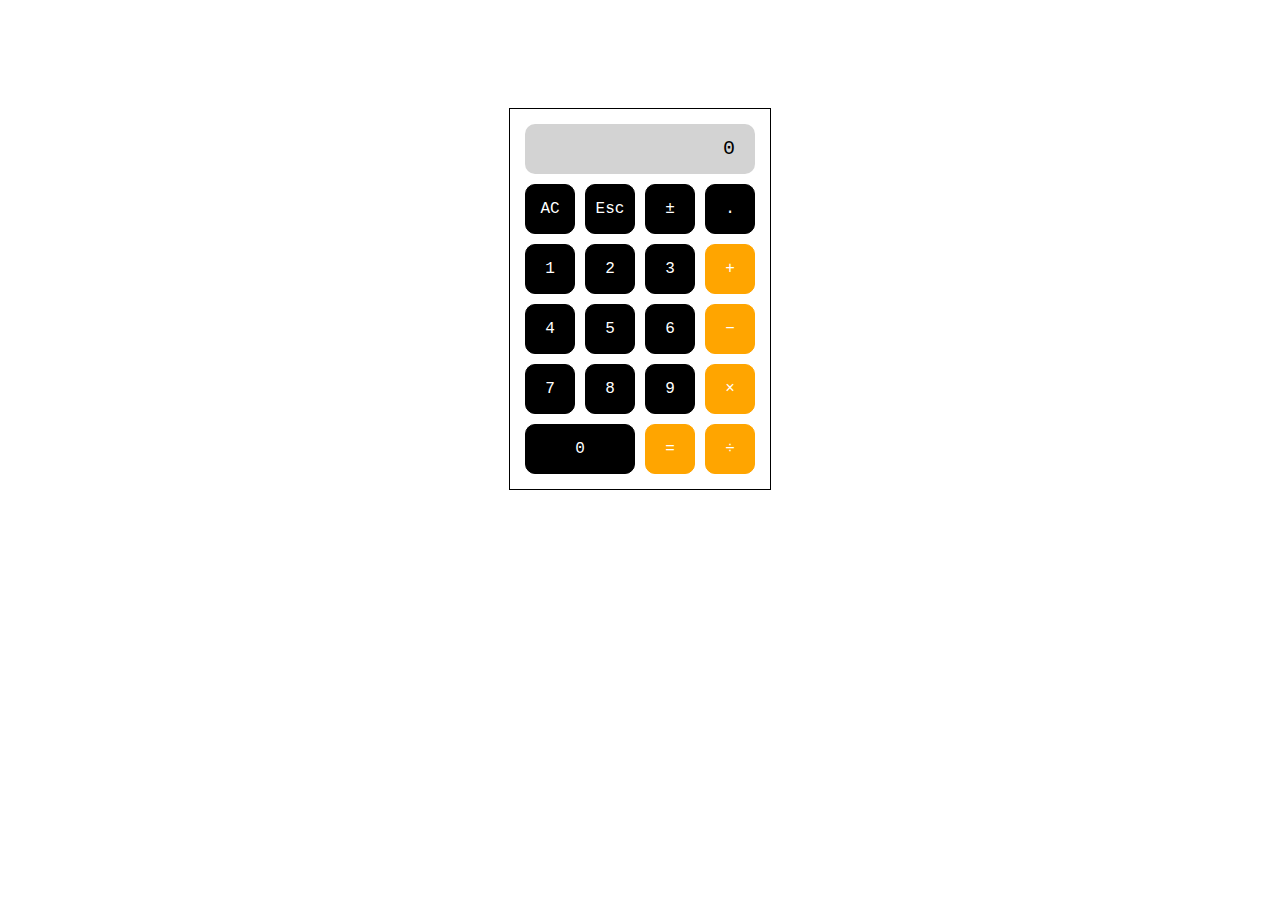
==== calc.html @ 449057e6 "Update styling, replace redundant number attribute with button textContent" ====
<!DOCTYPE html>
<html lang="en">

<head>
    <meta charset="UTF-8">
    <meta http-equiv="X-UA-Compatible" content="IE=edge">
    <meta name="viewport" content="width=device-width, initial-scale=1.0">
    <title>Calculator</title>
    <link rel="stylesheet" href="style.css">
</head>

<body>

    <div class="container">
        <div id="display">0</div>
        <button id="clear">AC</button>
        <button id="esc">Esc</button>
        <button id="plusminus">&plusmn;</button>
        <button id="decimal">.</button>

        <button class="number" id="one">1</button>
        <button class="number" id="two">2</button>
        <button class="number" id="three">3</button>
        <button class="operator" id="add">&plus;</button>

        <button class="number" id="four">4</button>
        <button class="number" id="five">5</button>
        <button class="number" id="six">6</button>
        <button class="operator" id="subtract">&minus;</button>

        <button class="number" id="seven">7</button>
        <button class="number" id="eight">8</button>
        <button class="number" id="nine">9</button>
        <button class="operator" id="multiply">&times;</button>


        <button class="number" id="zero">0</button>
        <button id="equals">&equals;</button>
        <button class="operator" id="divide">&divide;</button>



    </div>
</body>

<script>

    const equalsButton = document.getElementById("equals")
    const addButton = document.getElementById("add")
    const subtractButton = document.getElementById("subtract")
    const multiplyButton = document.getElementById("multiply")
    const divideButton = document.getElementById("divide")
    const clearButton = document.getElementById("clear")
    const decimalButton = document.getElementById("decimal")
    const escButton = document.getElementById("esc")
    const display = document.getElementById("display")

    let firstOperand;
    let secondOperand;
    let currentOperator;
    let currentResult;

    // Operate functionality
    function operate(operator, a, b) {

        switch (operator) {
            case "+":
                res = add(a, b)
                return res
            case "-":
                res = subtract(a, b)
                return res
            case "*":
                res = multiply(a, b)
                return res
            case "/":
                res = divide(a, b)
                return res
        }
        return res
    }

    function add(a, b) {
        return a + b
    }

    function subtract(a, b) {
        return a - b
    }
    function multiply(a, b) {
        return a * b
    }
    function divide(a, b) {
        return b === 0 ? "Nem." : a / b
    }

    // Operator buttons
    operatorButtons = document.querySelectorAll(".operator")
    operatorButtons.forEach((btn) => btn.addEventListener('click', setOperator))

    addButton.setAttribute('operator', '+')
    subtractButton.setAttribute('operator', '-')
    multiplyButton.setAttribute('operator', '*')
    divideButton.setAttribute('operator', '/')

    function setOperator(e) {
        if (display.textContent == currentResult) {
            firstOperand = currentResult
            secondOperand = ''
        }
        if (currentOperator) {
            firstOperand = operate(currentOperator, parseFloat(firstOperand), parseFloat(secondOperand))
            secondOperand = ''
        }
        if (e.target.id == "subtract" && !firstOperand) {
            firstOperand = '-'
            display.textContent = firstOperand
        }

        else {
            currentOperator = e.target.getAttribute('operator')
            display.textContent += currentOperator
        }


    }

    // Number buttons
    numberButtons = document.querySelectorAll(".number")
    numberButtons.forEach((btn) => btn.addEventListener('click', setOperand))

    function setOperand(e) {
        operand = e.target.textContent

        if (!firstOperand) {
            firstOperand = operand
            display.textContent = operand
            secondOperand = ''

        }
        else if (firstOperand && !currentOperator) {
            firstOperand += operand
            display.textContent += operand
            secondOperand = ''
        }
        else if (firstOperand && currentOperator) {
            secondOperand += operand
            display.textContent += operand
        }
    }

    // Equals button
    equalsButton.addEventListener('click', equalsListener)

    function equalsListener(e) {
        currentResult = operate(currentOperator, parseFloat(firstOperand), parseFloat(secondOperand)).toFixed(1)
        splitResult = currentResult.split(".")
        // Truncate number if ending in '.0'
        if (splitResult[splitResult.length - 1] === '0') {
            currentResult = Math.trunc(parseInt(currentResult))
        }
        display.textContent = currentResult
        currentOperator = null
        firstOperand = null
        secondOperand = null
    }



    // Clear button
    clearButton.addEventListener('click', clearListener)

    function clearListener() {
        firstOperand = null
        secondOperand = null
        currentOperator = null
        display.textContent = '0'
    }

    // Decimal button    
    decimalButton.addEventListener('click', decimalListener)

    function decimalListener() {

        if (!firstOperand) {
            firstOperand = ''
        }
        else if (!currentOperator && !firstOperand.includes(".")) {
            firstOperand += "."
            display.textContent += "."

        }
        else if (currentOperator && !secondOperand.includes(".")) {
            secondOperand += "."
            display.textContent += "."
        }

    }

    // Backspace button
    escButton.addEventListener('click', escListener)

    function escListener() {
        if (display.textContent == currentResult) {
            firstOperand = currentResult.toString()
            secondOperand = ''
        }

        if (firstOperand && !currentOperator) {
            firstOperand = firstOperand.slice(0, -1)

        }
        else if (currentOperator && (!secondOperand)) {
            currentOperator = null
        }
        else {
            secondOperand = secondOperand.slice(0, -1)
        }
        display.textContent = display.textContent.slice(0, -1)
    }

</script>

</html>
---- style.css ----
body {
    display: flex;
    justify-content: center;
}

.container {
    display: grid;
    align-items: center;
    justify-content: center;
    margin-top: 100px;
    grid-gap: 10px;
    width: 230px;
    height: 350px;
    padding: 15px;
    border: 1px solid black;
    border-radius: 10x;
    grid-template-columns: repeat(4, 1fr);
    grid-template-rows: repeat(5, 1fr);
    font-size: 20px;
}

#display {
    text-align: right;
    width: auto;
    height: 50px;
    line-height: 50px;
    padding-right: 20px;
    font-family: 'Courier New', Courier;
    background-color: lightgrey;
    color: black;
    border-radius: 10px;
    grid-column: 1 / -1
}

#zero {
    grid-column: 1 / 3
}


button {
    text-align: center;
    width: auto;
    height: 50px;
    background-color: black;
    color: white;
    border-radius: 10px;
    font-family: 'Courier New', Courier;
    border: solid 1px black;
    font-size: 16px;

}

button:hover {
    transform: scale(1.1)
}

.operator,
#equals {
    background-color: orange;
    color: white;
    border: solid 1px orange;
}
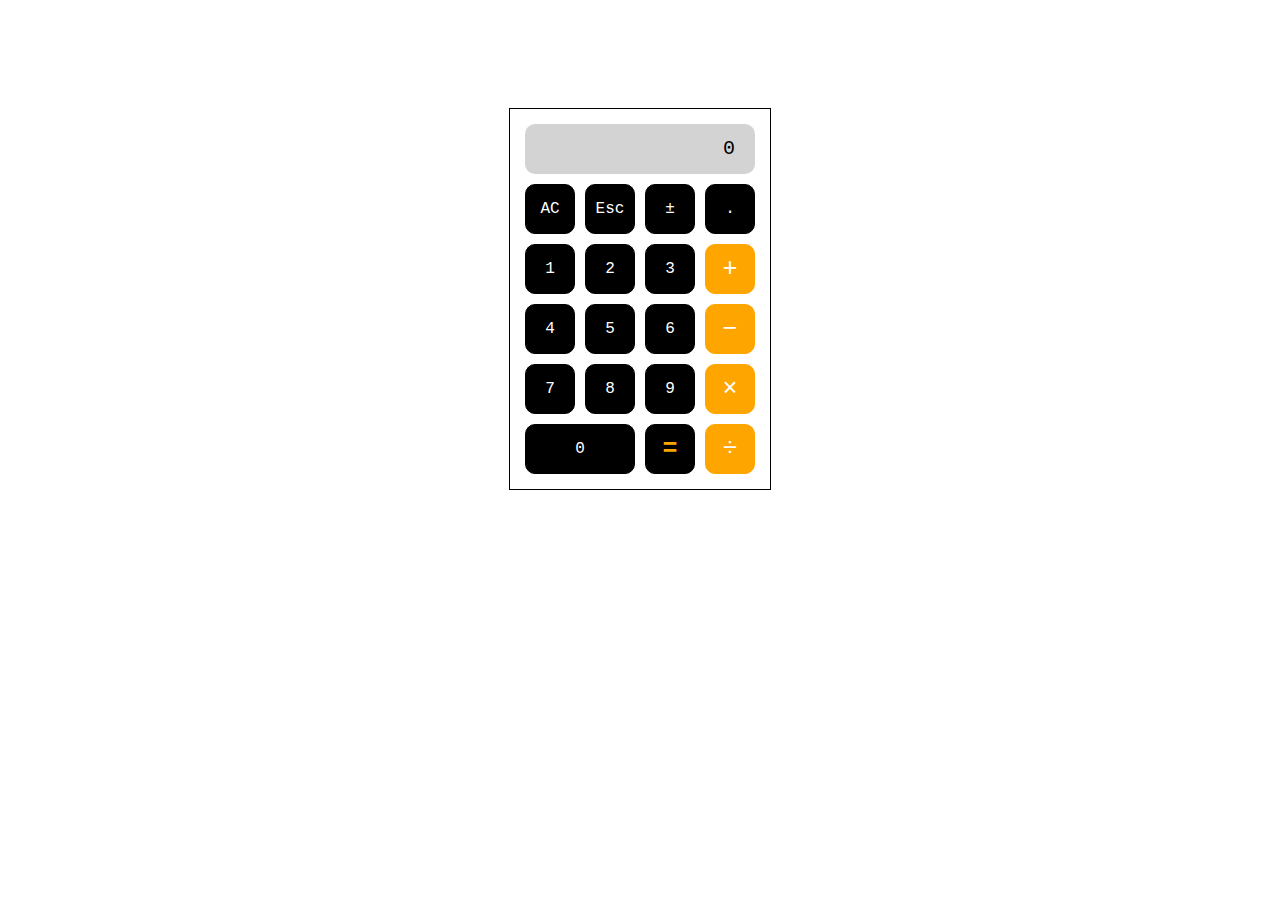
==== commit f74a1ea6: "Change equals style, temporary esc bug fix" ====
--- a/calc.html
+++ b/calc.html
@@ -77,7 +77,6 @@
                 res = divide(a, b)
                 return res
         }
-        return res
     }
 
     function add(a, b) {
@@ -136,7 +135,7 @@
             firstOperand = operand
             display.textContent = operand
             secondOperand = ''
-
+            currentResult = firstOperand
         }
         else if (firstOperand && !currentOperator) {
             firstOperand += operand
@@ -153,11 +152,17 @@
     equalsButton.addEventListener('click', equalsListener)
 
     function equalsListener(e) {
-        currentResult = operate(currentOperator, parseFloat(firstOperand), parseFloat(secondOperand)).toFixed(1)
-        splitResult = currentResult.split(".")
-        // Truncate number if ending in '.0'
-        if (splitResult[splitResult.length - 1] === '0') {
-            currentResult = Math.trunc(parseInt(currentResult))
+        if (firstOperand && secondOperand) {
+            currentResult = operate(currentOperator, parseFloat(firstOperand), parseFloat(secondOperand)).toFixed(1)
+            splitResult = currentResult.split(".")
+            // Truncate number if ending in '.0'
+            if (splitResult[splitResult.length - 1] === '0') {
+                currentResult = Math.trunc(parseInt(currentResult))
+            }
+        }
+        else {
+            currentResult = '0'
+
         }
         display.textContent = currentResult
         currentOperator = null
@@ -171,9 +176,10 @@
     clearButton.addEventListener('click', clearListener)
 
     function clearListener() {
-        firstOperand = null
-        secondOperand = null
-        currentOperator = null
+        firstOperand = ''
+        secondOperand = ''
+        currentOperator = ''
+        currentResult = '0'
         display.textContent = '0'
     }
 
@@ -183,7 +189,8 @@
     function decimalListener() {
 
         if (!firstOperand) {
-            firstOperand = ''
+            firstOperand = '0.'
+            display.textContent += "."
         }
         else if (!currentOperator && !firstOperand.includes(".")) {
             firstOperand += "."
@@ -201,22 +208,43 @@
     escButton.addEventListener('click', escListener)
 
     function escListener() {
-        if (display.textContent == currentResult) {
-            firstOperand = currentResult.toString()
-            secondOperand = ''
-        }
-
-        if (firstOperand && !currentOperator) {
-            firstOperand = firstOperand.slice(0, -1)
-
-        }
-        else if (currentOperator && (!secondOperand)) {
-            currentOperator = null
-        }
+        if (!firstOperand) {
+
+            if (currentResult) {
+                if (currentResult.toString().length > 1) {
+                    firstOperand = currentResult.toString().slice(0, -1)
+                }
+                else { firstOperand = '0' }
+
+                currentResult = ''
+                secondOperand = ''
+            }
+            else if (!currentResult) {
+                firstOperand = '0'
+
+            }
+            display.textContent = firstOperand
+        }
+
         else {
-            secondOperand = secondOperand.slice(0, -1)
-        }
-        display.textContent = display.textContent.slice(0, -1)
+
+            if (firstOperand.length == 1) {
+                firstOperand = '0'
+                display.textContent = '0'
+            }
+            else {
+                if (firstOperand && !currentOperator) {
+                    firstOperand = firstOperand.slice(0, -1)
+                }
+                else if (currentOperator && (!secondOperand)) {
+                    currentOperator = null
+                }
+                else {
+                    secondOperand = secondOperand.slice(0, -1)
+                }
+                display.textContent = display.textContent.slice(0, -1)
+            }
+        }
     }
 
 </script>
--- a/style.css
+++ b/style.css
@@ -54,9 +54,19 @@
     transform: scale(1.1)
 }
 
-.operator,
-#equals {
+.operator {
     background-color: orange;
     color: white;
     border: solid 1px orange;
+    font-size: 25px;
+}
+
+#equals {
+    align-self: center;
+    background-color: black;
+    color: orange;
+    border: solid 1px black;
+    font-size: 25px;
+    font-weight: 800;
+    font-family: 'Courier New', Courier, monospace
 }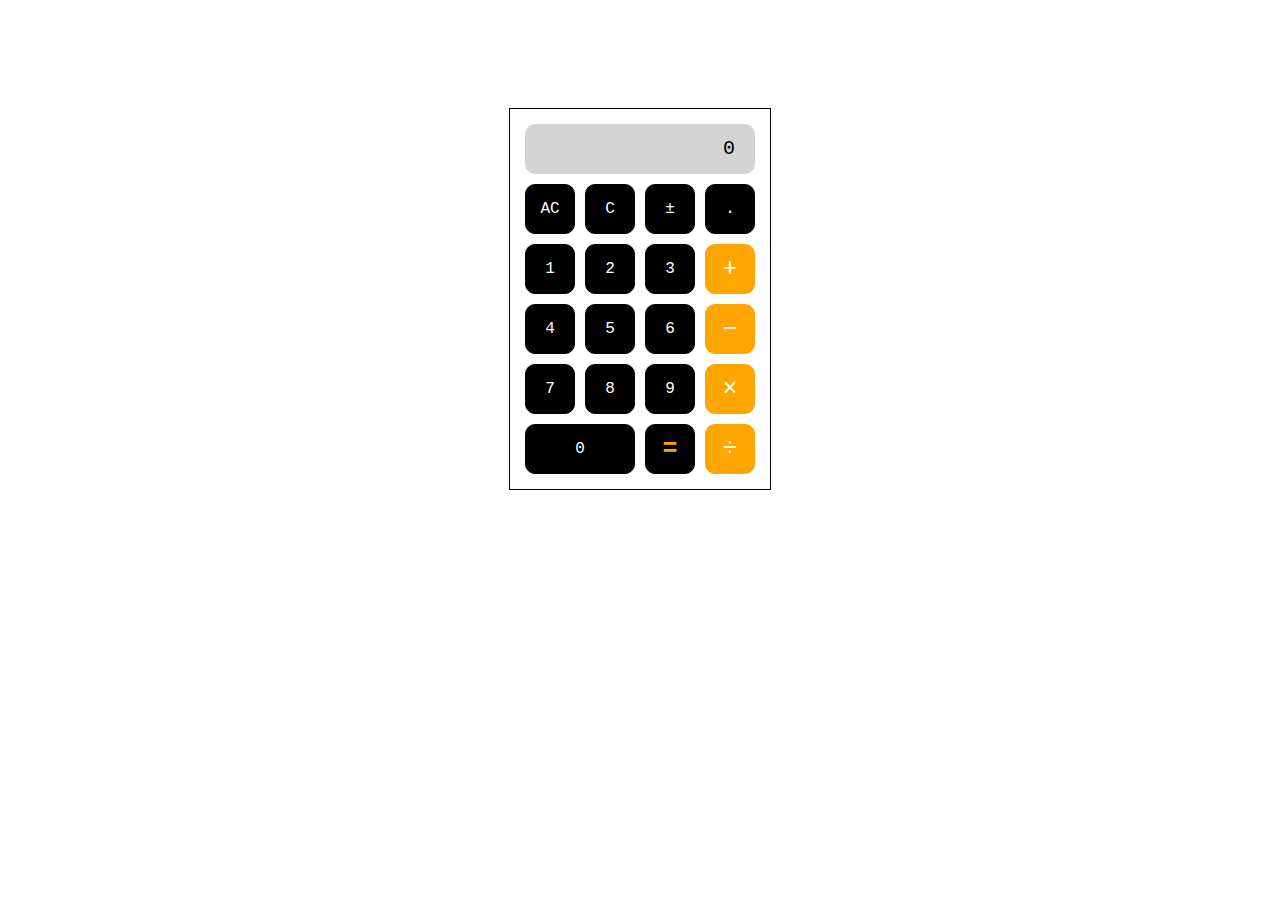
==== commit 418cb527: "Remove possibility of entering two operators consecutively" ====
--- a/calc.html
+++ b/calc.html
@@ -7,6 +7,7 @@
     <meta name="viewport" content="width=device-width, initial-scale=1.0">
     <title>Calculator</title>
     <link rel="stylesheet" href="style.css">
+
 </head>
 
 <body>
@@ -14,7 +15,7 @@
     <div class="container">
         <div id="display">0</div>
         <button id="clear">AC</button>
-        <button id="esc">Esc</button>
+        <button id="esc">C</button>
         <button id="plusminus">&plusmn;</button>
         <button id="decimal">.</button>
 
@@ -42,211 +43,6 @@
 
     </div>
 </body>
-
-<script>
-
-    const equalsButton = document.getElementById("equals")
-    const addButton = document.getElementById("add")
-    const subtractButton = document.getElementById("subtract")
-    const multiplyButton = document.getElementById("multiply")
-    const divideButton = document.getElementById("divide")
-    const clearButton = document.getElementById("clear")
-    const decimalButton = document.getElementById("decimal")
-    const escButton = document.getElementById("esc")
-    const display = document.getElementById("display")
-
-    let firstOperand;
-    let secondOperand;
-    let currentOperator;
-    let currentResult;
-
-    // Operate functionality
-    function operate(operator, a, b) {
-
-        switch (operator) {
-            case "+":
-                res = add(a, b)
-                return res
-            case "-":
-                res = subtract(a, b)
-                return res
-            case "*":
-                res = multiply(a, b)
-                return res
-            case "/":
-                res = divide(a, b)
-                return res
-        }
-    }
-
-    function add(a, b) {
-        return a + b
-    }
-
-    function subtract(a, b) {
-        return a - b
-    }
-    function multiply(a, b) {
-        return a * b
-    }
-    function divide(a, b) {
-        return b === 0 ? "Nem." : a / b
-    }
-
-    // Operator buttons
-    operatorButtons = document.querySelectorAll(".operator")
-    operatorButtons.forEach((btn) => btn.addEventListener('click', setOperator))
-
-    addButton.setAttribute('operator', '+')
-    subtractButton.setAttribute('operator', '-')
-    multiplyButton.setAttribute('operator', '*')
-    divideButton.setAttribute('operator', '/')
-
-    function setOperator(e) {
-        if (display.textContent == currentResult) {
-            firstOperand = currentResult
-            secondOperand = ''
-        }
-        if (currentOperator) {
-            firstOperand = operate(currentOperator, parseFloat(firstOperand), parseFloat(secondOperand))
-            secondOperand = ''
-        }
-        if (e.target.id == "subtract" && !firstOperand) {
-            firstOperand = '-'
-            display.textContent = firstOperand
-        }
-
-        else {
-            currentOperator = e.target.getAttribute('operator')
-            display.textContent += currentOperator
-        }
-
-
-    }
-
-    // Number buttons
-    numberButtons = document.querySelectorAll(".number")
-    numberButtons.forEach((btn) => btn.addEventListener('click', setOperand))
-
-    function setOperand(e) {
-        operand = e.target.textContent
-
-        if (!firstOperand) {
-            firstOperand = operand
-            display.textContent = operand
-            secondOperand = ''
-            currentResult = firstOperand
-        }
-        else if (firstOperand && !currentOperator) {
-            firstOperand += operand
-            display.textContent += operand
-            secondOperand = ''
-        }
-        else if (firstOperand && currentOperator) {
-            secondOperand += operand
-            display.textContent += operand
-        }
-    }
-
-    // Equals button
-    equalsButton.addEventListener('click', equalsListener)
-
-    function equalsListener(e) {
-        if (firstOperand && secondOperand) {
-            currentResult = operate(currentOperator, parseFloat(firstOperand), parseFloat(secondOperand)).toFixed(1)
-            splitResult = currentResult.split(".")
-            // Truncate number if ending in '.0'
-            if (splitResult[splitResult.length - 1] === '0') {
-                currentResult = Math.trunc(parseInt(currentResult))
-            }
-        }
-        else {
-            currentResult = '0'
-
-        }
-        display.textContent = currentResult
-        currentOperator = null
-        firstOperand = null
-        secondOperand = null
-    }
-
-
-
-    // Clear button
-    clearButton.addEventListener('click', clearListener)
-
-    function clearListener() {
-        firstOperand = ''
-        secondOperand = ''
-        currentOperator = ''
-        currentResult = '0'
-        display.textContent = '0'
-    }
-
-    // Decimal button    
-    decimalButton.addEventListener('click', decimalListener)
-
-    function decimalListener() {
-
-        if (!firstOperand) {
-            firstOperand = '0.'
-            display.textContent += "."
-        }
-        else if (!currentOperator && !firstOperand.includes(".")) {
-            firstOperand += "."
-            display.textContent += "."
-
-        }
-        else if (currentOperator && !secondOperand.includes(".")) {
-            secondOperand += "."
-            display.textContent += "."
-        }
-
-    }
-
-    // Backspace button
-    escButton.addEventListener('click', escListener)
-
-    function escListener() {
-        if (!firstOperand) {
-
-            if (currentResult) {
-                if (currentResult.toString().length > 1) {
-                    firstOperand = currentResult.toString().slice(0, -1)
-                }
-                else { firstOperand = '0' }
-
-                currentResult = ''
-                secondOperand = ''
-            }
-            else if (!currentResult) {
-                firstOperand = '0'
-
-            }
-            display.textContent = firstOperand
-        }
-
-        else {
-
-            if (firstOperand.length == 1) {
-                firstOperand = '0'
-                display.textContent = '0'
-            }
-            else {
-                if (firstOperand && !currentOperator) {
-                    firstOperand = firstOperand.slice(0, -1)
-                }
-                else if (currentOperator && (!secondOperand)) {
-                    currentOperator = null
-                }
-                else {
-                    secondOperand = secondOperand.slice(0, -1)
-                }
-                display.textContent = display.textContent.slice(0, -1)
-            }
-        }
-    }
-
-</script>
+<script src="calc.js"></script>
 
 </html>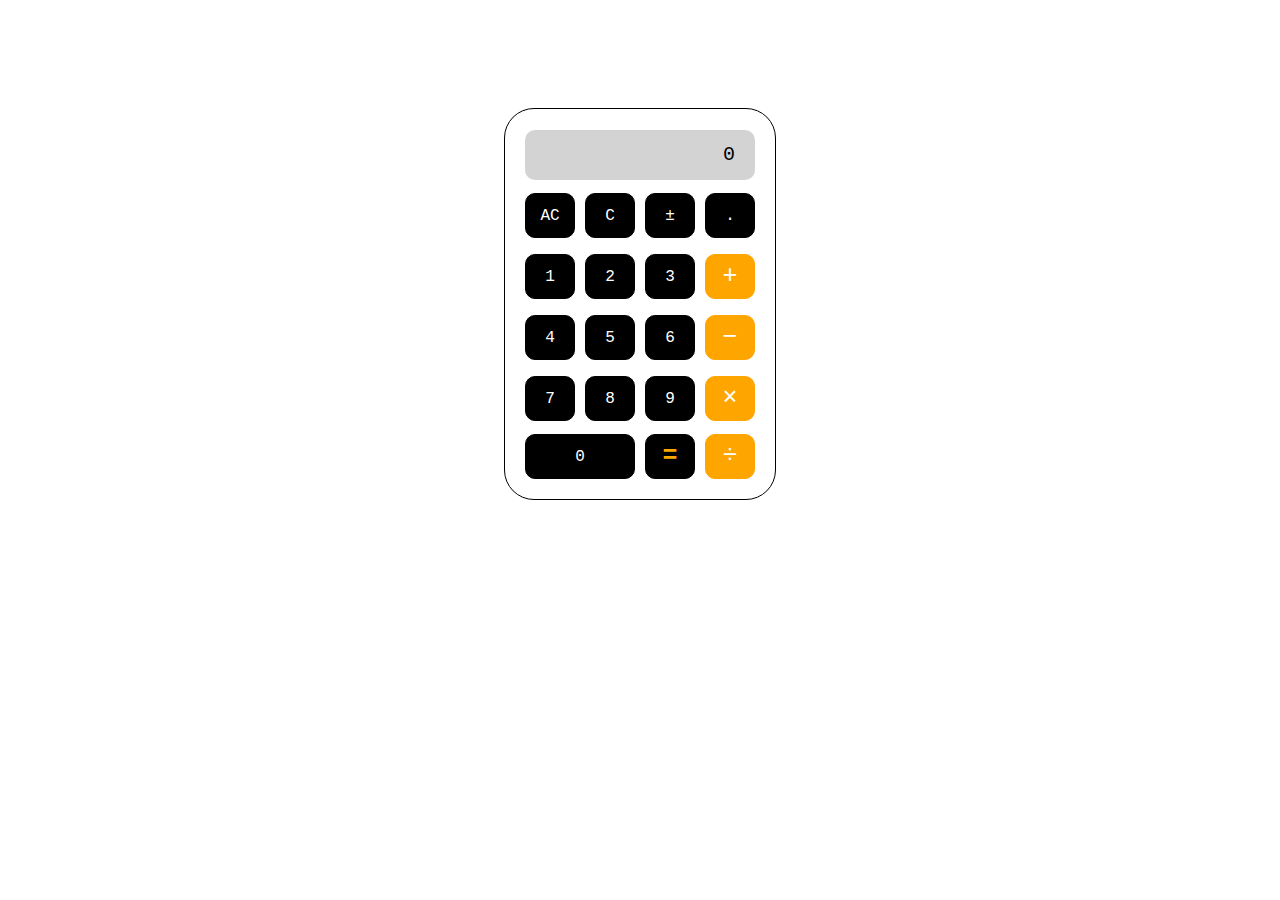
==== commit 9d638b37: "Add keyboard functionality using data-id attribute for buttons" ====
--- a/calc.html
+++ b/calc.html
@@ -15,29 +15,29 @@
     <div class="container">
         <div id="display">0</div>
         <button id="clear">AC</button>
-        <button id="esc">C</button>
+        <button id="esc" data-id="Backspace">C</button>
         <button id="plusminus">&plusmn;</button>
-        <button id="decimal">.</button>
+        <button id="decimal" data-id=".">.</button>
 
-        <button class="number" id="one">1</button>
-        <button class="number" id="two">2</button>
-        <button class="number" id="three">3</button>
-        <button class="operator" id="add">&plus;</button>
+        <button class="number" id="one" data-id="1">1</button>
+        <button class="number" id="two" data-id="2">2</button>
+        <button class="number" id="three" data-id="3">3</button>
+        <button class="operator" id="add" data-id="+">&plus;</button>
 
-        <button class="number" id="four">4</button>
-        <button class="number" id="five">5</button>
-        <button class="number" id="six">6</button>
-        <button class="operator" id="subtract">&minus;</button>
+        <button class="number" id="four" data-id="4">4</button>
+        <button class="number" id="five" data-id="5">5</button>
+        <button class="number" id="six" data-id="6">6</button>
+        <button class="operator" id="subtract" data-id="-">&minus;</button>
 
-        <button class="number" id="seven">7</button>
-        <button class="number" id="eight">8</button>
-        <button class="number" id="nine">9</button>
-        <button class="operator" id="multiply">&times;</button>
+        <button class="number" id="seven" data-id="7">7</button>
+        <button class="number" id="eight" data-id="8">8</button>
+        <button class="number" id="nine" data-id="9">9</button>
+        <button class="operator" id="multiply" data-id="*">&times;</button>
 
 
-        <button class="number" id="zero">0</button>
-        <button id="equals">&equals;</button>
-        <button class="operator" id="divide">&divide;</button>
+        <button class="number" id="zero" data-id="0">0</button>
+        <button id="equals" data-id="=">&equals;</button>
+        <button class="operator" id="divide" data-id="/">&divide;</button>
 
 
 
--- a/style.css
+++ b/style.css
@@ -11,12 +11,13 @@
     grid-gap: 10px;
     width: 230px;
     height: 350px;
-    padding: 15px;
+    padding: 20px;
     border: 1px solid black;
-    border-radius: 10x;
+    border-radius: 30px;
     grid-template-columns: repeat(4, 1fr);
     grid-template-rows: repeat(5, 1fr);
     font-size: 20px;
+    box-shadow: 20px;
 }
 
 #display {
@@ -40,7 +41,7 @@
 button {
     text-align: center;
     width: auto;
-    height: 50px;
+    height: 45px;
     background-color: black;
     color: white;
     border-radius: 10px;
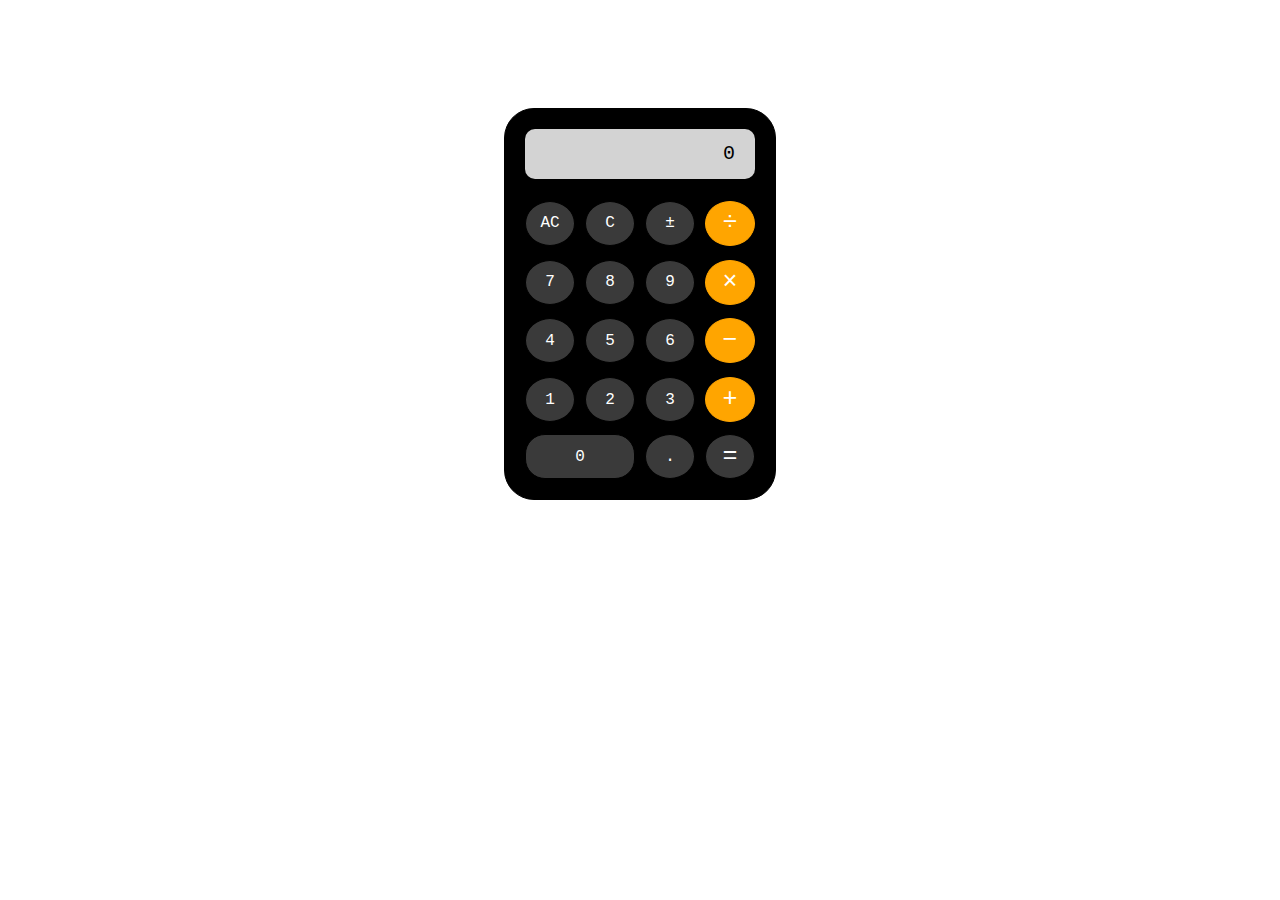
==== commit 684ae228: "Update styling" ====
--- a/calc.html
+++ b/calc.html
@@ -17,27 +17,26 @@
         <button id="clear">AC</button>
         <button id="esc" data-id="Backspace">C</button>
         <button id="plusminus">&plusmn;</button>
-        <button id="decimal" data-id=".">.</button>
+        <button class="operator" id="divide" data-id="/">&divide;</button>
+
+        <button class="number" id="seven" data-id="7">7</button>
+        <button class="number" id="eight" data-id="8">8</button>
+        <button class="number" id="nine" data-id="9">9</button>
+        <button class="operator" id="multiply" data-id="*">&times;</button>
+
+        <button class="number" id="four" data-id="4">4</button>
+        <button class="number" id="five" data-id="5">5</button>
+        <button class="number" id="six" data-id="6">6</button>
+        <button class="operator" id="subtract" data-id="-">&minus;</button>
 
         <button class="number" id="one" data-id="1">1</button>
         <button class="number" id="two" data-id="2">2</button>
         <button class="number" id="three" data-id="3">3</button>
         <button class="operator" id="add" data-id="+">&plus;</button>
 
-        <button class="number" id="four" data-id="4">4</button>
-        <button class="number" id="five" data-id="5">5</button>
-        <button class="number" id="six" data-id="6">6</button>
-        <button class="operator" id="subtract" data-id="-">&minus;</button>
-
-        <button class="number" id="seven" data-id="7">7</button>
-        <button class="number" id="eight" data-id="8">8</button>
-        <button class="number" id="nine" data-id="9">9</button>
-        <button class="operator" id="multiply" data-id="*">&times;</button>
-
-
         <button class="number" id="zero" data-id="0">0</button>
+        <button id="decimal" data-id=".">.</button>
         <button id="equals" data-id="=">&equals;</button>
-        <button class="operator" id="divide" data-id="/">&divide;</button>
 
 
 
--- a/style.css
+++ b/style.css
@@ -17,7 +17,7 @@
     grid-template-columns: repeat(4, 1fr);
     grid-template-rows: repeat(5, 1fr);
     font-size: 20px;
-    box-shadow: 20px;
+    background-color: black
 }
 
 #display {
@@ -30,7 +30,8 @@
     background-color: lightgrey;
     color: black;
     border-radius: 10px;
-    grid-column: 1 / -1
+    grid-column: 1 / -1;
+    margin-bottom: 10px;
 }
 
 #zero {
@@ -42,13 +43,18 @@
     text-align: center;
     width: auto;
     height: 45px;
-    background-color: black;
+    background-color: #3a3a3a;
     color: white;
-    border-radius: 10px;
+    border-radius: 50%;
     font-family: 'Courier New', Courier;
     border: solid 1px black;
     font-size: 16px;
 
+}
+
+
+button#zero {
+    border-radius: 20px;
 }
 
 button:hover {
@@ -62,12 +68,6 @@
     font-size: 25px;
 }
 
-#equals {
-    align-self: center;
-    background-color: black;
-    color: orange;
-    border: solid 1px black;
+button#equals {
     font-size: 25px;
-    font-weight: 800;
-    font-family: 'Courier New', Courier, monospace
 }